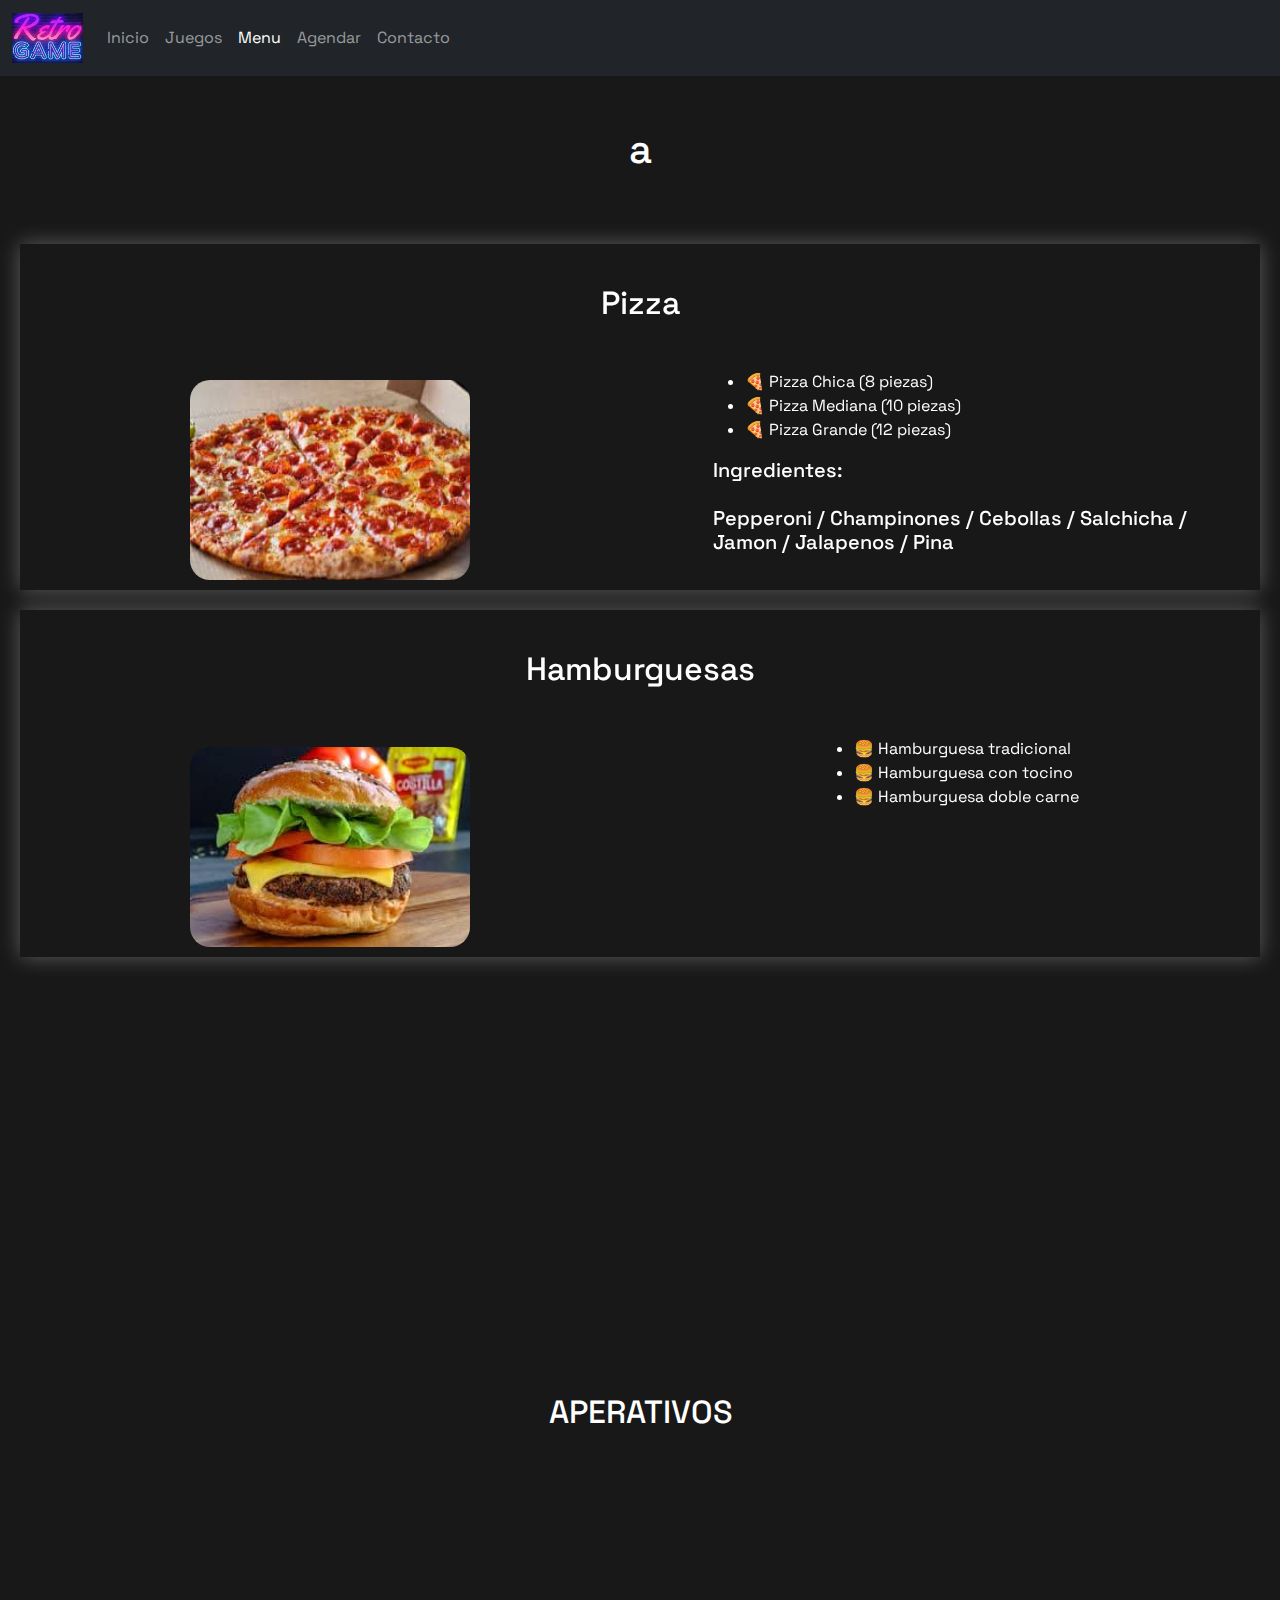
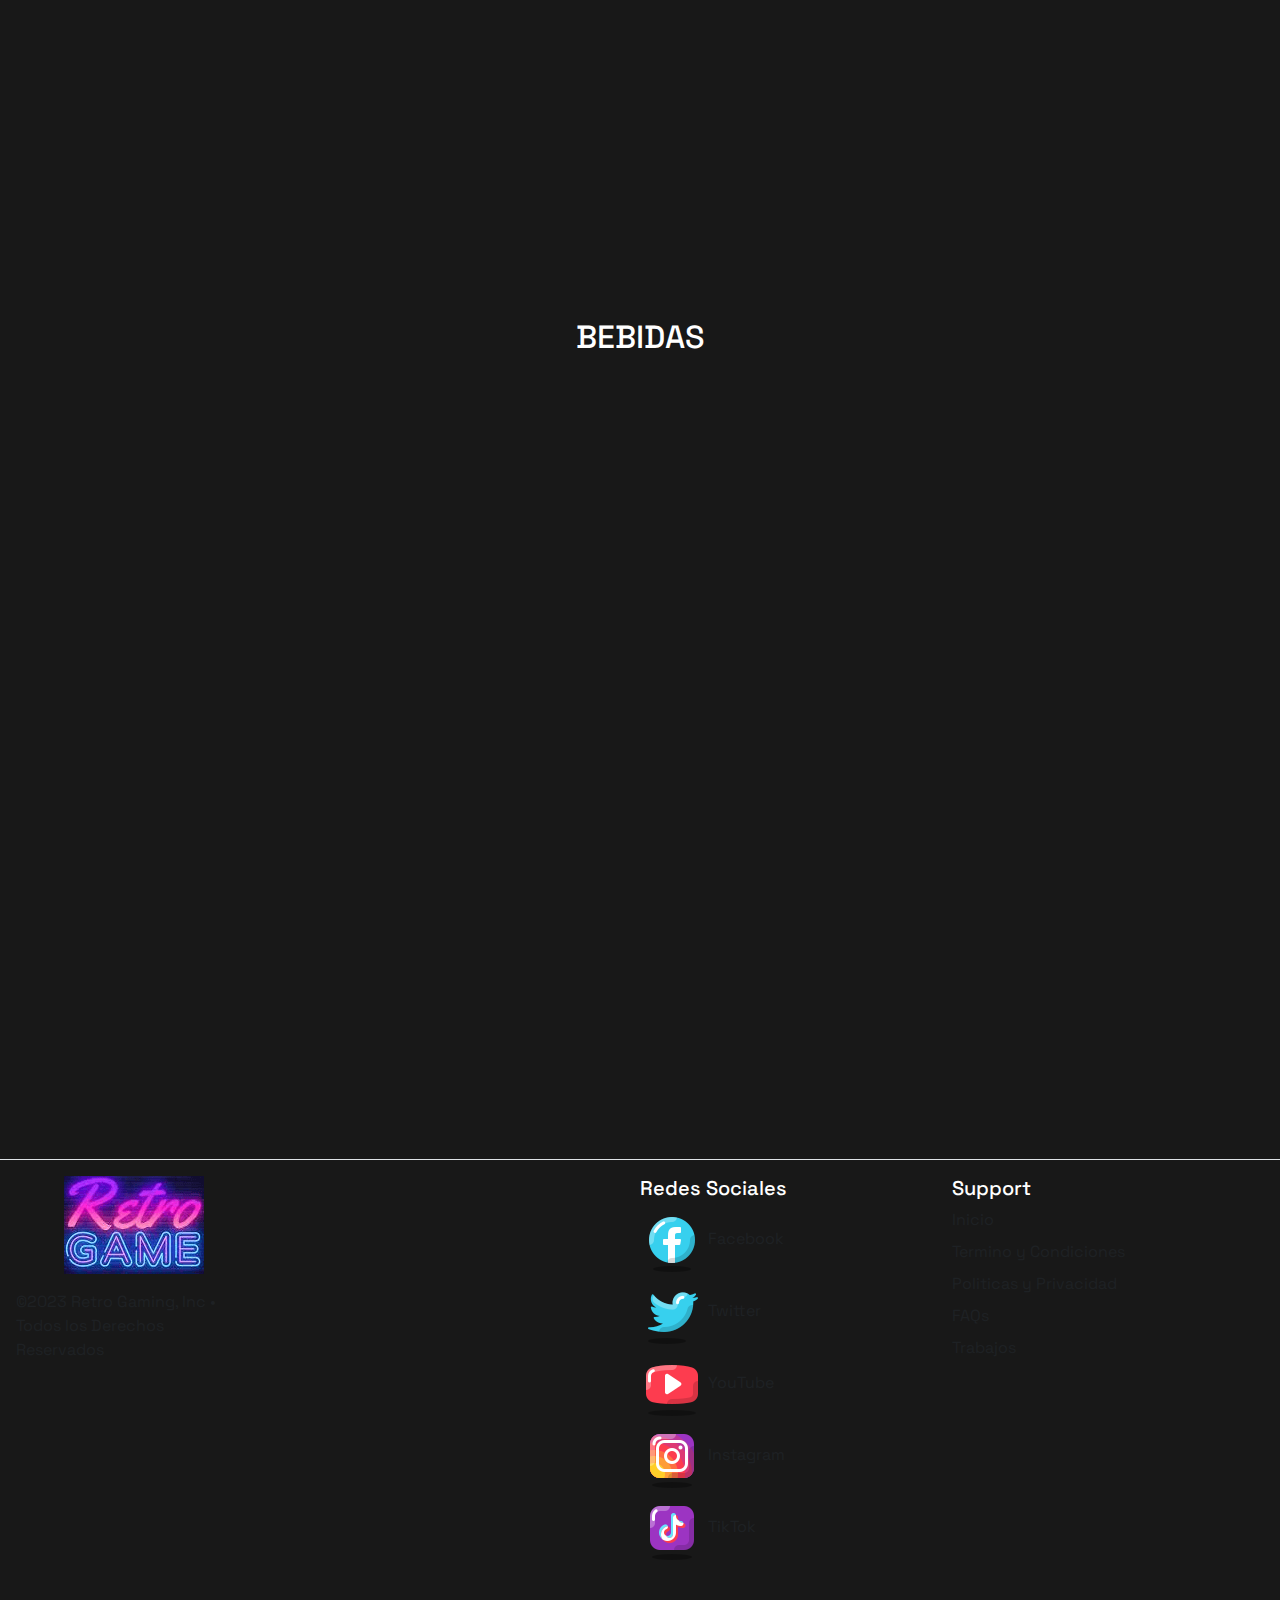
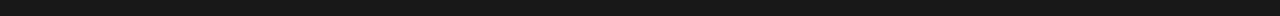
==== PreEntrega2+LuisGamino/index.html @ 95513455 "comienzo" ====
<!DOCTYPE html>
<html lang="en">

<head>
    <meta charset="UTF-8">
    <meta http-equiv="X-UA-Compatible" content="IE=edge">
    <meta name="viewport" content="width=device-width, initial-scale=1.0">
    <meta name="keywords" content="Menu, Alitas, Pizza, Sodas, Hamburguesas">
    <meta name="description"
        content="Mira nuestro menu de comida que tenemos para ti y puedas comer mientras juegas a tus juegos favoritos.">
    <title>Menu | Retro Gaming</title>
    <!--Link-icon-->
    <link rel="shortcut icon" href="../icons/icons-general/control.png"> 
    <!--Libreria Bootstrap-->
    <link rel="stylesheet" href="https://cdn.jsdelivr.net/npm/bootstrap@5.2.3/dist/css/bootstrap.min.css">
    <!--animate__animated-->
    <link rel="stylesheet" href="https://cdnjs.cloudflare.com/ajax/libs/animate.css/4.1.1/animate.min.css" />
    <!--AOS-CSS-->
    <link rel="stylesheet" href="https://unpkg.com/aos@next/dist/aos.css" />
    <!--Custom CSS-->
    <link rel="stylesheet" href="css/style.css">
    <!--Fuente-->
    <link rel="preconnect" href="https://fonts.googleapis.com">
    <link rel="preconnect" href="https://fonts.gstatic.com" crossorigin>
    <link href="https://fonts.googleapis.com/css2?family=Space+Grotesk:wght@300&display=swap" rel="stylesheet">
</head>

<body class="body-comida">
    <header id="inicio">
        <nav class="navbar navbar-expand-lg navbar-dark bg-dark">
            <div class="container-fluid">
                <a class="navbar-brand" href="../index.html"><img src="icons/icons-general/logo.png" alt="logo" class="logo"></a>
                <button class="navbar-toggler" type="button" data-bs-toggle="collapse"
                    data-bs-target="#navbarNavAltMarkup" aria-controls="navbarNavAltMarkup" aria-expanded="false"
                    aria-label="Toggle navigation">
                    <span class="navbar-toggler-icon"></span>
                </button>
                <div class="collapse navbar-collapse" id="navbarNavAltMarkup">
                    <div class="navbar-nav">
                        <a class="nav-link" aria-current="page" href="../index.html">Inicio</a>
                        <a class="nav-link" href="./juegos.html">Juegos</a>
                        <a class="nav-link active" href="./comida.html">Menu</a>
                        <a class="nav-link" href="./agendar.html">Agendar</a>
                        <a class="nav-link" href="./contacto.html">Contacto</a>
                    </div>
                </div>
            </div>
        </nav>
    </header>
    <main>
        <!--Comidas-->
        <section>
            <div class="comida-logo">
                <h1 class="comida-text">a</h1>
            </div>
        </section>
        <section>
            <article class="margin-comida">
                <!--Pizza-->
                <div class="grid-pizza" data-aos="zoom-in">
                    <h2 class="grid-pizza-title">Pizza</h2>
                    <img src="images/comida/pizza.jpg" alt="Pizza" class="grid-pizza-img">
                    <div class="grid-pizza-content-all">
                        <div class="grid-pizza-content">
                            <ul>
                                <li>🍕 Pizza Chica (8 piezas)</li>
                                <li>🍕 Pizza Mediana (10 piezas)</li>
                                <li>🍕 Pizza Grande (12 piezas)</li>
                            </ul>
                        </div>
                        <h5>Ingredientes: <br> <br> Pepperoni / Champinones / Cebollas / Salchicha / <br> Jamon /
                            Jalapenos / Pina</h5>
                    </div>
                </div>
                <!--Hamburguesas-->
                <div class="grid-hamburguesas" data-aos="zoom-in">
                    <h2 class="grid-hamburguesas-title">Hamburguesas</h2>
                    <img src="images/comida/hamburguesa.jpg" alt="Hamburgesa" class="grid-hamburguesas-img">
                    <div class="grid-hamburguesas-content">
                        <ul>
                            <li>🍔 Hamburguesa tradicional</li>
                            <li>🍔 Hamburguesa con tocino</li>
                            <li>🍔 Hamburguesa doble carne</li>
                        </ul>
                    </div>
                    <!--Crear otra lista con combos de la misma lista de las hamburguesas-->
                </div>
                <!--Alitas-->
                <div class="grid-alitas" data-aos="zoom-in">
                    <strong class="grid-alitas-title">
                        <h2>Alitas</h2>
                    </strong>
                    <img src="images/comida/alitas.jpg" alt="Alitas" class="grid-alitas-img">
                    <div class="grid-alitas-content">
                        <h4>Tenemos Alitas de 6, 10, 14 y 18 piezas con su respectivo precio dependiendo de la cantidad
                            de piezas</h4>
                        <ul>
                            <li>🍗 Buffalo</li>
                            <li>🍗 BBQ</li>
                            <li>🍗 Lemon Pepper</li>
                        </ul>
                    </div>
                </div>
            </article>
        </section>
        <!--Aperativos-->
        <section>
            <div class="aperativos-logo">
                <h2 class="aperativos-text">APERATIVOS</h2>
            </div>
        </section>
        <section data-aos="zoom-in">
            <article class="margin-comida">
                <div class="grid-helados">
                    <strong class="grid-helados-title">
                        <h2>Helados</h2>
                    </strong>
                    <img src="images/comida/helado.jpg" alt="Helado" class="grid-helados-img">
                    <div class="grid-helados-cont">
                        <h3>Sabores:</h3>
                        <ul>
                            <li>🍧 Limon</li>
                            <li>🍧 Chocolate</li>
                            <li>🍧 Vainilla</li>
                            <li>🍧 Fresa</li>
                        </ul>
                    </div>
                </div>
                <!--Agregar un parrafo de texto o almenos una lista mas con un nuevo div-->
            </article>
        </section>
        <!--Bebidas-->
        <section>
            <div class="bebidas-logo">
                <h2 class="bebidas-text">BEBIDAS</h2>
            </div>
        </section>
        <section>
            <article class="margin-comida">
                <div class="grid-sodas" data-aos="zoom-in">
                    <strong class="grid-sodas-title">
                        <h2>Sodas & Mas</h2>
                    </strong>
                    <img src="images/comida/sodas.jpg" alt="Soda" class="grid-sodas-img">
                    <div class="grid-sodas-content">
                        <ul>
                            <li>🥤 Coca-Cola</li>
                            <li>🥤 Coca-Cola Zero</li>
                            <li>🥤 Fanta</li>
                            <li>🥤 Sprite</li>
                            <li>🥤 Dr Pepper</li>
                        </ul>
                        <!--ponerlo en otro div la lista de abajo-->
                        <ul>
                            <li>🥤 Agua</li>
                            <li>🥤 Limonada</li>
                            <li>🥤 Iced Tea</li>
                            <li>🥤 Sweet Tea</li>
                            <li>🥤 Hot Tea</li>
                            <li>🥤 Jugo de Naranja</li>
                        </ul>
                    </div>
                </div>
                <div class="grid-alcohol" data-aos="zoom-in">
                    <strong class="grid-alcohol-title">
                        <h2>Alcohol</h2>
                    </strong>
                    <img src="images/comida/cervezas-logo.jpg" alt="Alcohol" class="grid-alcohol-img">
                    <div class="grid-alcohol-content">
                        <ul>
                            <li>🍻 Corona</li>
                            <li>🍻 Bud Light</li>
                            <li>🍻 XX</li>
                            <li>🍻 Modelo</li>
                            <li>🍻 Heineken</li>
                        </ul>
                        <small class="text-muted">🔴 Para poder obtener bebidas alcoholicas deberas de ser mayor de edad
                            (18 anos) 🔴</small>
                    </div>
                </div>
            </article>
        </section>
    </main>
    <footer class="d-flex justify-content-between p-3 my-3 border-top">
        <div class="col-2 mb-3">
            <a class="d-flex align-items-center mb-3 link-dark text-decoration-none">
                <svg class="bi me-2" width="40" height="32">
                    <use xlink:href="#bootstrap"></use>
                </svg>
                <img src="icons/icons-general/logo.png" alt="logo"></a>
            <p class="text-muted">©2023 Retro Gaming, Inc • Todos los Derechos Reservados</p>
        </div>
        <div class="col mb-4">
        </div>
        <div class="col-3 mb-3 socials">
            <h5>Redes Sociales</h5>
            <ul class="nav flex-column">
                <li class="nav-item mb-2"><a href="https://www.facebook.com/" target="_blank"
                        class="nav-link p-0 text-muted"><img src="icons/iconos-footer/icono-facebook.png"
                            alt="Facebook"> Facebook</a></li>
                <li class="nav-item mb-2"><a href="https://twitter.com/" target="_blank"
                        class="nav-link p-0 text-muted"><img src="icons/iconos-footer/icono-twitter.png"
                            alt="Twitter">
                        Twitter</a></li>
                <li class="nav-item mb-2"><a href="https://www.youtube.com/" target="_blank"
                        class="nav-link p-0 text-muted"><img src="icons/iconos-footer/icono-youtube.png"
                            alt="YouTube">
                        YouTube</a></li>
                <li class="nav-item mb-2"><a href="https://www.instagram.com/" target="_blank"
                        class="nav-link p-0 text-muted"><img src="icons/iconos-footer/icono-instagram.png"
                            alt="Instagram"> Instagram</a></li>
                <li class="nav-item mb-2"><a href="https://www.tiktok.com/en/" target="_blank"
                        class="nav-link p-0 text-muted"><img src="icons/iconos-footer/icono-tiktok.png" alt="TikTok">
                        TikTok</a></li>
            </ul>
        </div>
        <div class="col-3 mb-3 socials">
            <h5>Support</h5>
            <ul class="nav flex-column">
                <li class="nav-item mb-2"><a href="../index.html" class="nav-link p-0 text-muted">Inicio</a></li>
                <li class="nav-item mb-2"><a class="nav-link p-0 text-muted">Termino y Condiciones</a></li>
                <li class="nav-item mb-2"><a class="nav-link p-0 text-muted">Politicas y Privacidad</a></li>
                <li class="nav-item mb-2"><a class="nav-link p-0 text-muted">FAQs</a></li>
                <li class="nav-item mb-2"><a class="nav-link p-0 text-muted">Trabajos</a></li>
            </ul>
        </div>
    </footer>
    <script src="https://cdn.jsdelivr.net/npm/bootstrap@5.2.3/dist/js/bootstrap.bundle.min.js"></script>
    <script src="https://unpkg.com/aos@next/dist/aos.js"></script>
    <script>
        AOS.init();
    </script>
    <script src="javaScript/main.js"></script>
</body>

</html>
---- PreEntrega2+LuisGamino/css/style.css ----
*{
    box-sizing: border-box;
}

html{
    scroll-behavior: smooth;
}

.body-agendar .body-comida .body-index .body-juegos .body-contacto{
    padding: 1.8em;
}

body{
    font-family: 'Space Grotesk', sans-serif;
    background-color: #181818;
    color: white;
}

.logo{ /*Header*/
    height: 50px;
}




.comida-logo, .bebidas-logo, .aperativos-logo{
    background-color: 0 0 20px 0 rgb(255, 255, 255, .3);
    padding: 50px;
    display: flex;
    text-align: center;
}

.comida-text, .aperativos-text, .bebidas-text{
    margin: auto;
}

.margin-comida{
    margin: 20px;
}

.grid-pizza, .grid-hamburguesas, .grid-alitas, .grid-helados, .grid-sodas, .grid-alcohol{
    box-shadow: 0 0 20px 0 rgb(255, 255, 255, .3);
    margin-bottom: 20px;
    width: 100%;
    justify-items: center;
    }

.grid-alcohol-img, .grid-pizza-img, .grid-hamburguesas-img, .grid-alitas-img, .grid-helados-img, .grid-sodas-img{
    margin: 10px 0;
    width: 280px;
    height: 200px;
    border-radius: 20px;
}

.grid-pizza{
    display: grid;
    grid-template-columns: repeat(2, 1fr);;
    grid-template-rows: 1fr;
    grid-template-areas: 
        "grid-pizza-title grid-pizza-title"
        "grid-pizza-img grid-pizza-content"
    ;
    .grid-pizza-title{
        grid-area: grid-pizza-title;
        text-align: center;
        padding: 40px;
    }
    .grid-pizza-img{
        grid-area: grid-pizza-img;
    }
    .grid-pizza-content{
        grid-area: grid-pizza-content;
    }
    .grid-pizza-content-all{
        display: flex;
        flex-direction: column;
    }
}

.grid-hamburguesas{
    display: grid;
    grid-template-columns: repeat(2, 1fr);
    grid-template-rows: 1fr;
    grid-template-areas:
        "grid-hamburguesas-title grid-hamburguesas-title"
        "grid-hamburguesas-img grid-hamburguesas-content"
    ;
    .grid-hamburguesas-title{
        grid-area: grid-hamburguesas-title;
        text-align: center;
        padding: 40px;
    }
    .grid-hamburguesas-img{
        grid-area: grid-hamburguesas-img;
    }
    .grid-hamburguesas-content{
        grid-area: grid-hamburguesas-content;
    }
}

.grid-alitas{
    display: grid;
    grid-template-columns: repeat(2, 1fr);
    grid-template-rows: 1fr;
    grid-template-areas:
        "grid-alitas-title grid-alitas-title"
        "grid-alitas-img grid-alitas-content"
    ;
    .grid-alitas-title{
        grid-area: grid-alitas-title;
        text-align: center;
        padding: 40px;
    }
    .grid-alitas-img{
        grid-area: grid-alitas-img;
    }
    .grid-alitas-content{
        grid-area: grid-alitas-content;
    }
}

.grid-helados{
    display: grid;
    grid-template-columns: repeat(2, 1fr);
    grid-template-rows: 1fr;
    grid-template-areas: 
        "grid-helados-title grid-helados-title"
        "grid-helados-img grid-helados-cont"
    ;
    .grid-helados-title{
        grid-area: grid-helados-title;
        text-align: center;
        padding: 40px;
    }
    .grid-helados-img{
        grid-area: grid-helados-img;
    }
    .grid-helados-cont{
        grid-area: grid-helados-cont;
    }
}

.grid-sodas{
    display: grid;
    grid-template-columns: repeat(2, 1fr);
    grid-template-rows: 1fr;
    grid-template-areas: 
        "grid-sodas-title grid-sodas-title"
        "grid-sodas-img grid-sodas-content"
    ;
    .grid-sodas-title{
        grid-area: grid-sodas-title;
        text-align: center;
        padding: 40px;
    }
    .grid-sodas-img{
        grid-area: grid-sodas-img;
    }
    .grid-sodas-content{
        grid-area: grid-sodas-content;
        display: flex;
        justify-content: space-around;
    }
}

.grid-alcohol{
    display: grid;
    grid-template-columns: repeat(2, 1fr);
    grid-template-rows: 1fr;
    grid-template-areas: 
        "grid-alcohol-title grid-alcohol-title"
        "grid-alcohol-img grid-alcohol-content"
    ;
    .grid-alcohol-title{
        grid-area: grid-alcohol-title;
        text-align: center;
        padding: 40px;
    }
    .grid-alcohol-img{
        grid-area: grid-alcohol-img;
    }
    .grid-alcohol-content{
        grid-area: grid-alcohol-content;
    }
}



/* @media IMPORTS 
@media (max-width: $celular) {
    .grid-alitas-title{
        margin: 10px;
    }
}

@media (max-width: $tablet) { //Esta manera esta bien aunque tambien se lo puedo quitar pero debo ponerle lo mismo en $celular//
    .grid-alcohol, .grid-sodas, .grid-helados, .grid-alitas, .grid-hamburguesas, .grid-pizza{
        width: 100%;
        height: auto;
        @include flex-row-wrap;
        justify-content: space-around;
    }
}
*/
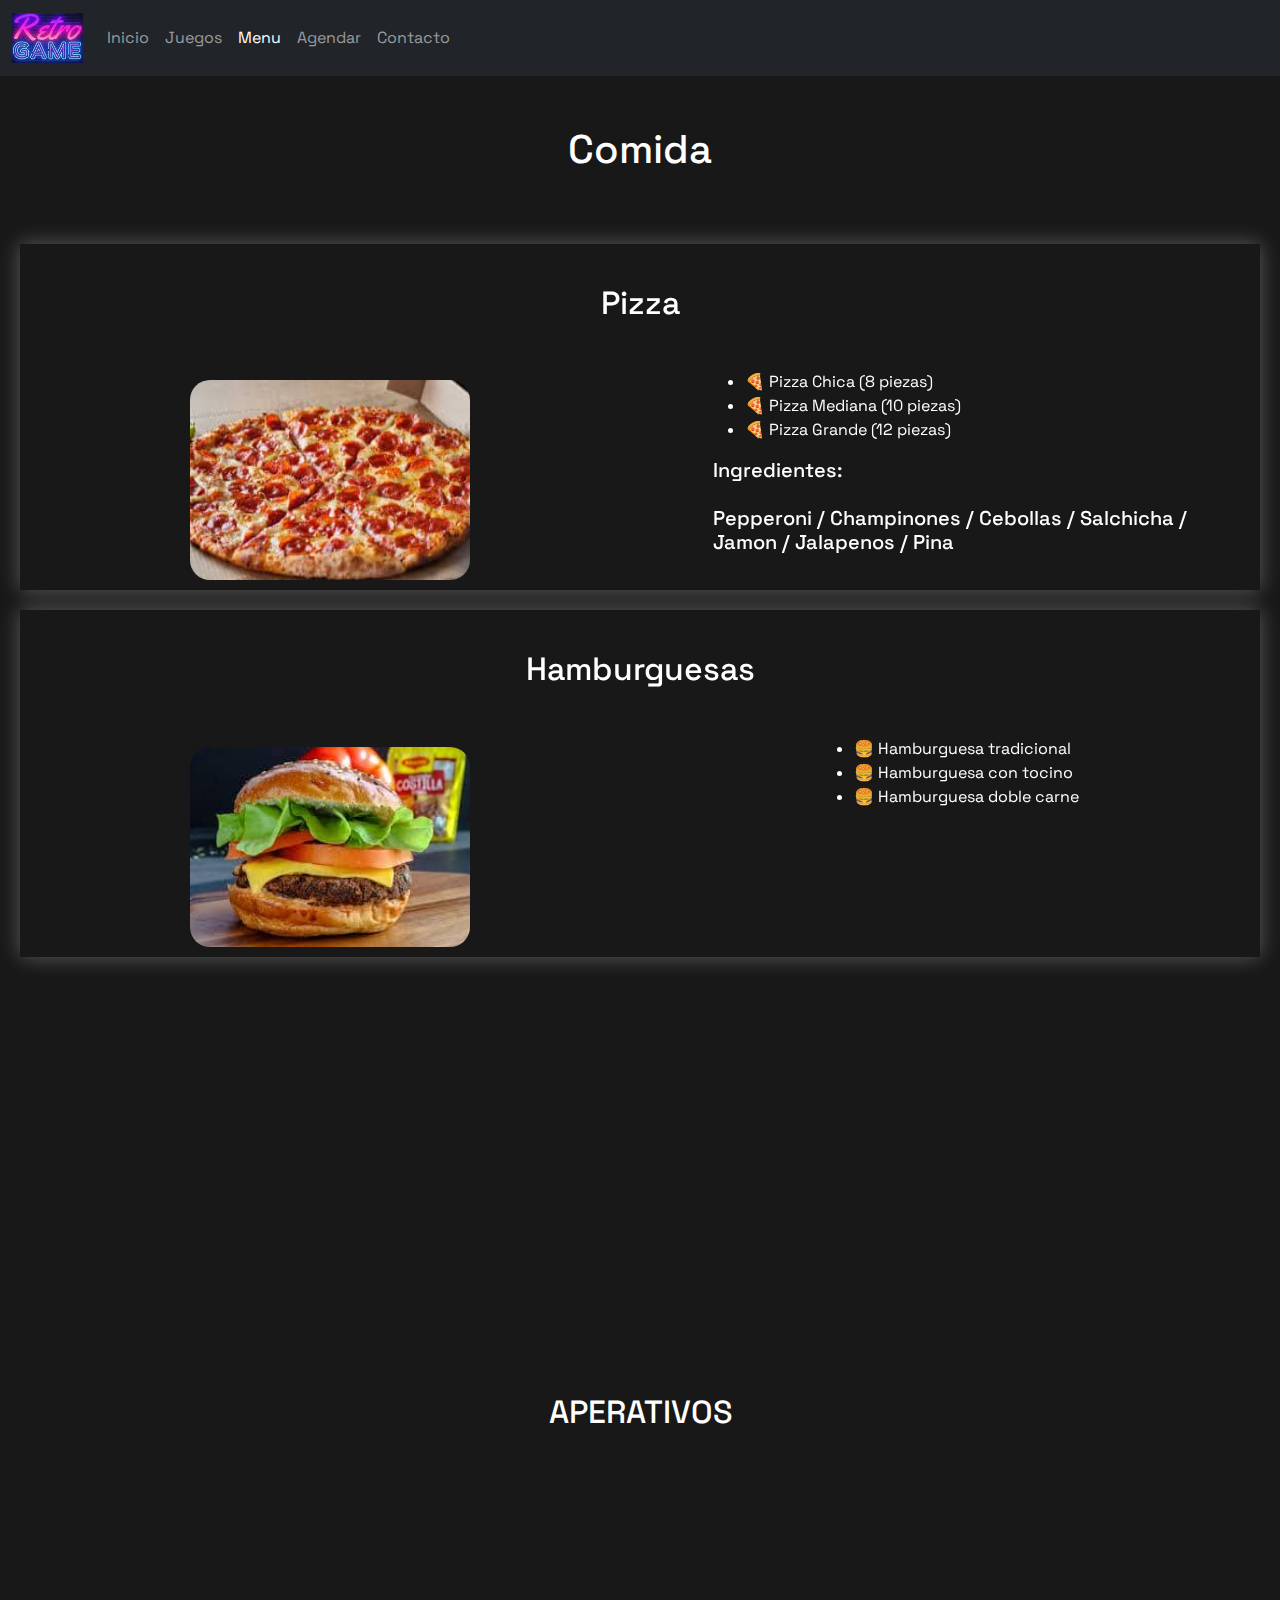
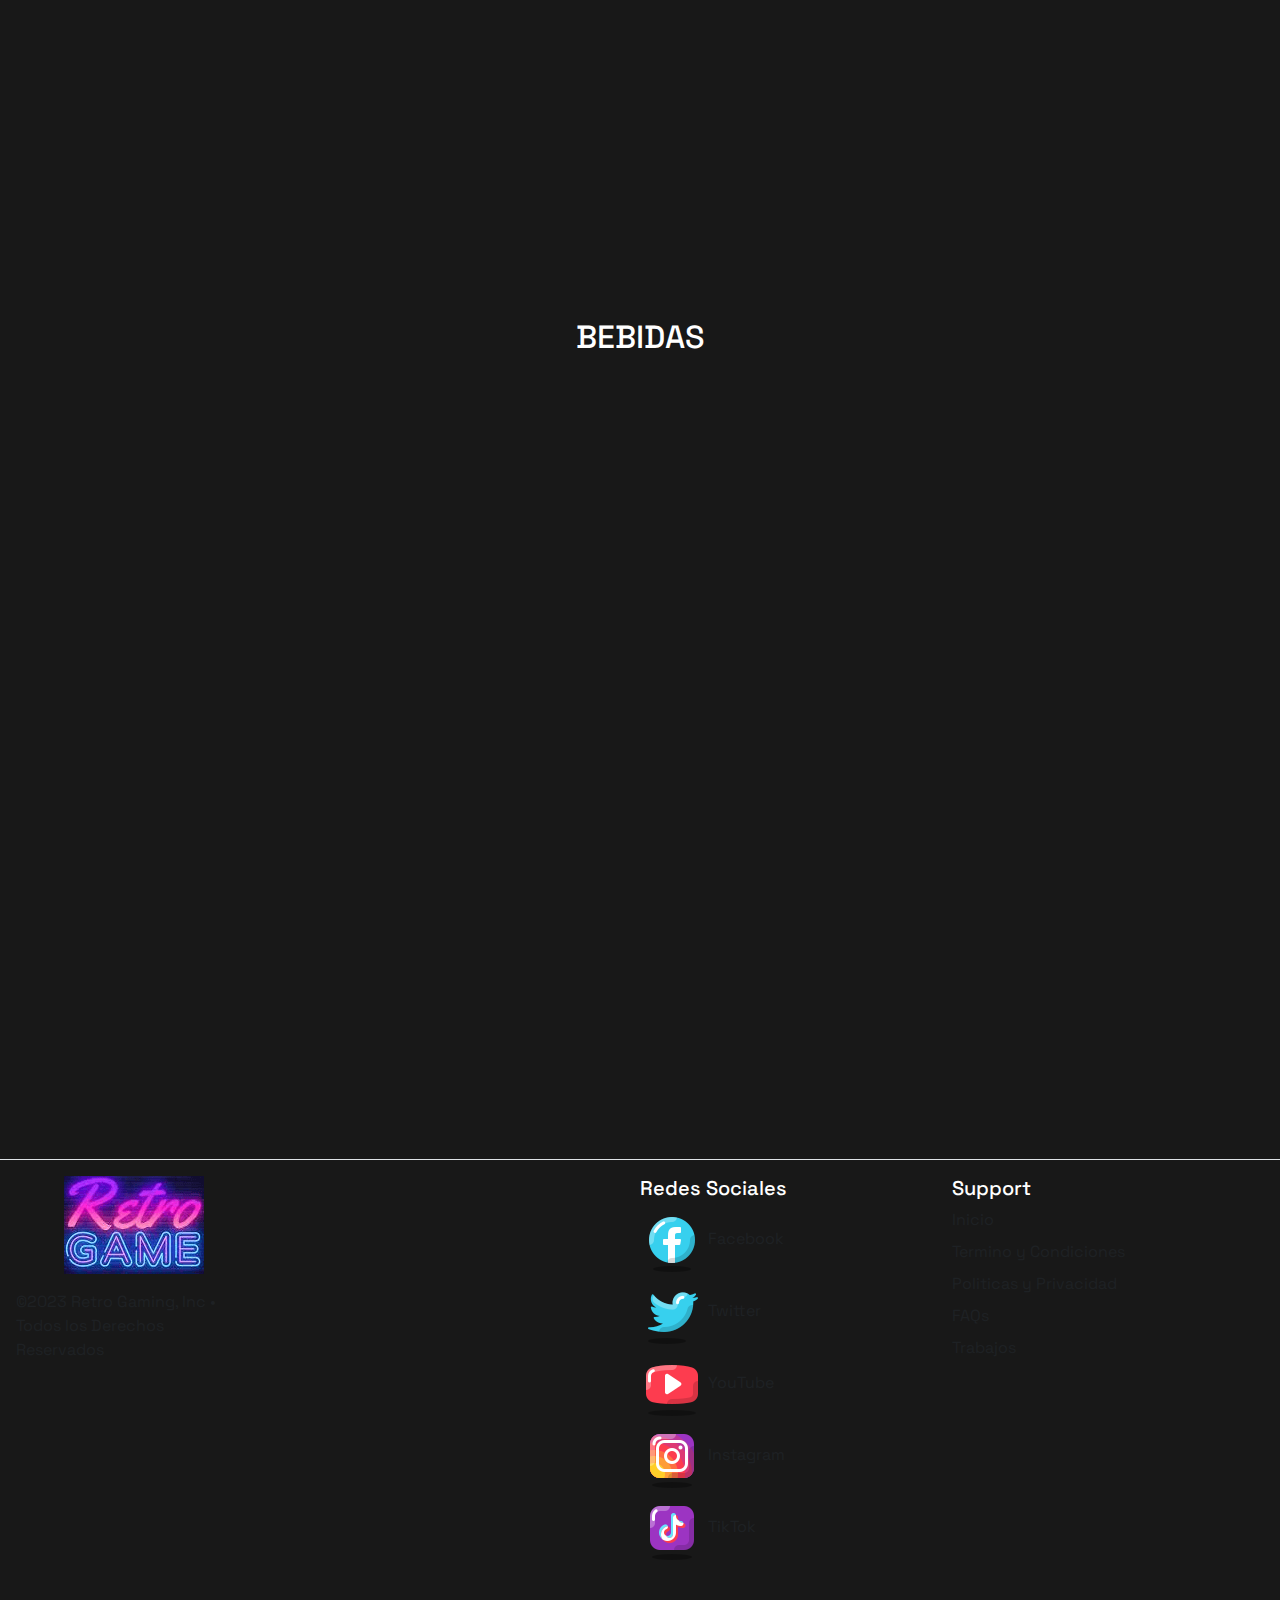
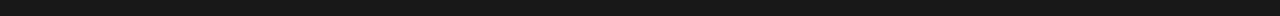
==== commit 8907849c: "terminado??" ====
--- a/PreEntrega2+LuisGamino/index.html
+++ b/PreEntrega2+LuisGamino/index.html
@@ -51,7 +51,7 @@
         <!--Comidas-->
         <section>
             <div class="comida-logo">
-                <h1 class="comida-text">a</h1>
+                <h1 class="comida-text">Comida</h1>
             </div>
         </section>
         <section>
